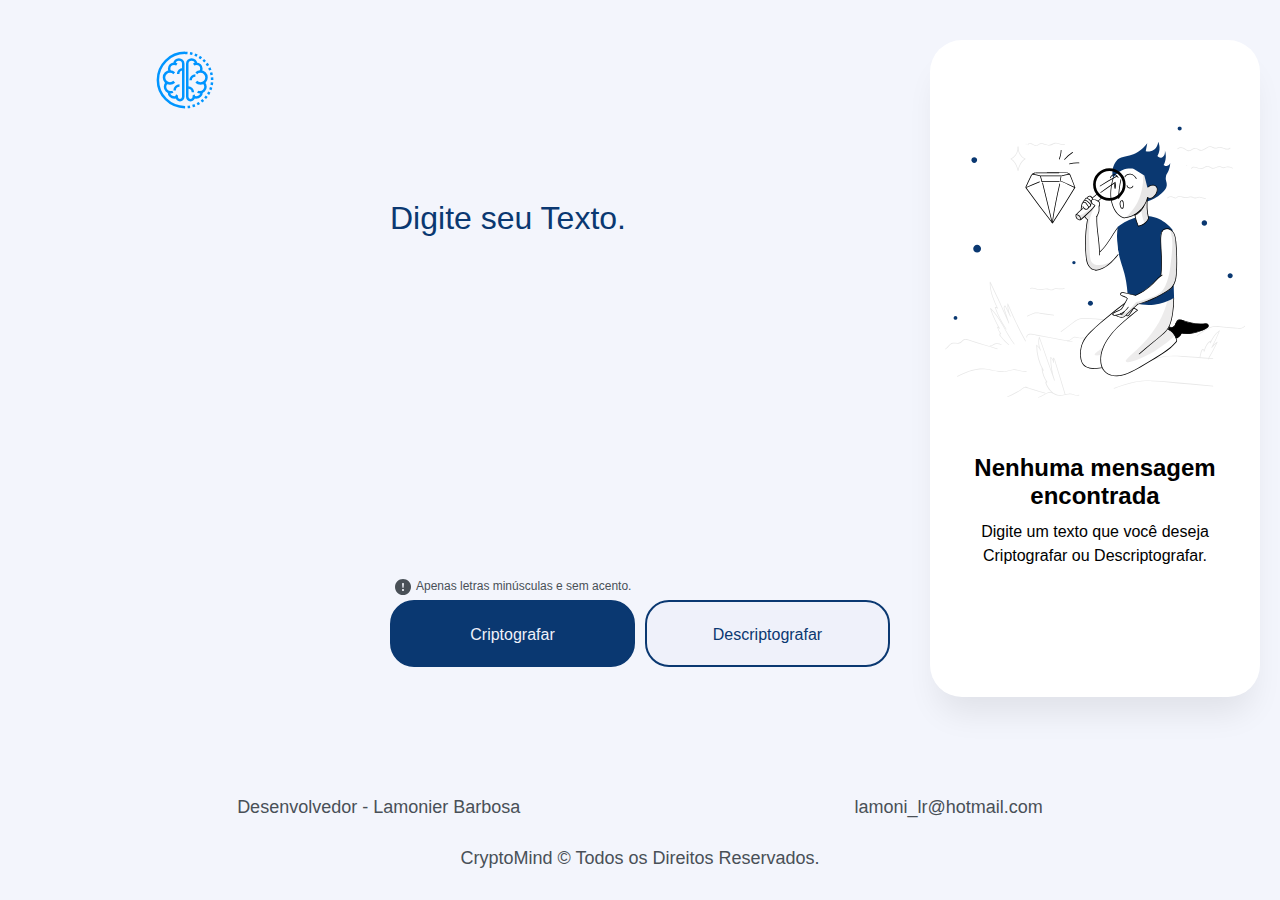
==== crypto.html @ 716a29f1 "iniciando projeto no git" ====
<!DOCTYPE html>
<html lang="en">

<head>
    <meta charset="UTF-8">
    <meta name="viewport" content="width=device-width, initial-scale=1.0">
    <title>CryptoMind</title>
    <link rel="stylesheet" href="./style/style.css">
    <link rel="shortcut icon" href="./assets/img/brain_icon.svg" type="image/x-icon">
</head>

<body class="body-crypto">
    <main class="main-crypto">
        <div class="main-crypto-bg">
            <div class="header-img">
                <a href="./index.html"><img src="./assets/img/brain_icon.svg" width="80" height="80"
                        alt="Icon logo"></a>
            </div>
            <div class="mensagem-bg">
                <form class="mensagem-form" action="">
                    <div class="mensagem-textarea">
                        <textarea id="mensagem" class="mensagem" rows="10" name="mensagem"
                            placeholder="Digite seu Texto."></textarea>
                    </div>
                    <p class="mensagem-aviso"><img src="./assets/img/Vector.svg" alt="">Apenas letras minúsculas e
                        sem
                        acento.</p>
                    <div class="botoes">
                        <button id="botao-criptografar" type="button"
                            class="form-botao-criptografar botao">Criptografar</button>
                        <button id="botao-descriptografar" type="button"
                            class="form-botao-descriptografar botao">Descriptografar</button>
                    </div>
                </form>
            </div>
            <section class="section-resposta">
                <div class="resposta-bg">
                    <div id="resposta-frente" class="resposta-frente">
                        <img src="./assets/img/boneco-com-lupa.svg" width="336" height="304"
                            alt="Menino sentado com uma lupa">
                        <h1>Nenhuma mensagem encontrada</h1>
                        <p>Digite um texto que você deseja Criptografar ou Descriptografar.</p>
                    </div>
                    <div class="resposta-verso">
                        <textarea id="resposta-verso" name="resposta"></textarea>
                    </div>
                    <div class="botao-copiar-bg">
                        <button onclick="copiar()" id="botao-copiar" class="botao-copiar botao">Copiar</button>
                    </div>
                </div>
            </section>
        </div>
    </main>


    <footer class="footer-crypto">
        <div class="footer-bg">
            <div class="footer-contato">
                <p>Desenvolvedor - Lamonier Barbosa</p>
                <a href="mailto:lamoni_r@hotmail.com">lamoni_lr@hotmail.com</a>
            </div>
            <div class="footer-copy">
                <p>CryptoMind © Todos os Direitos Reservados.</p>
            </div>
        </div>
    </footer>
    <script src="./js/app.js"></script>
</body>

</html>
---- style/style.css ----
@import "./global.css";
@import "./pagina-inicial.css";
@import "./crypto.css";
@import "./footer.css";
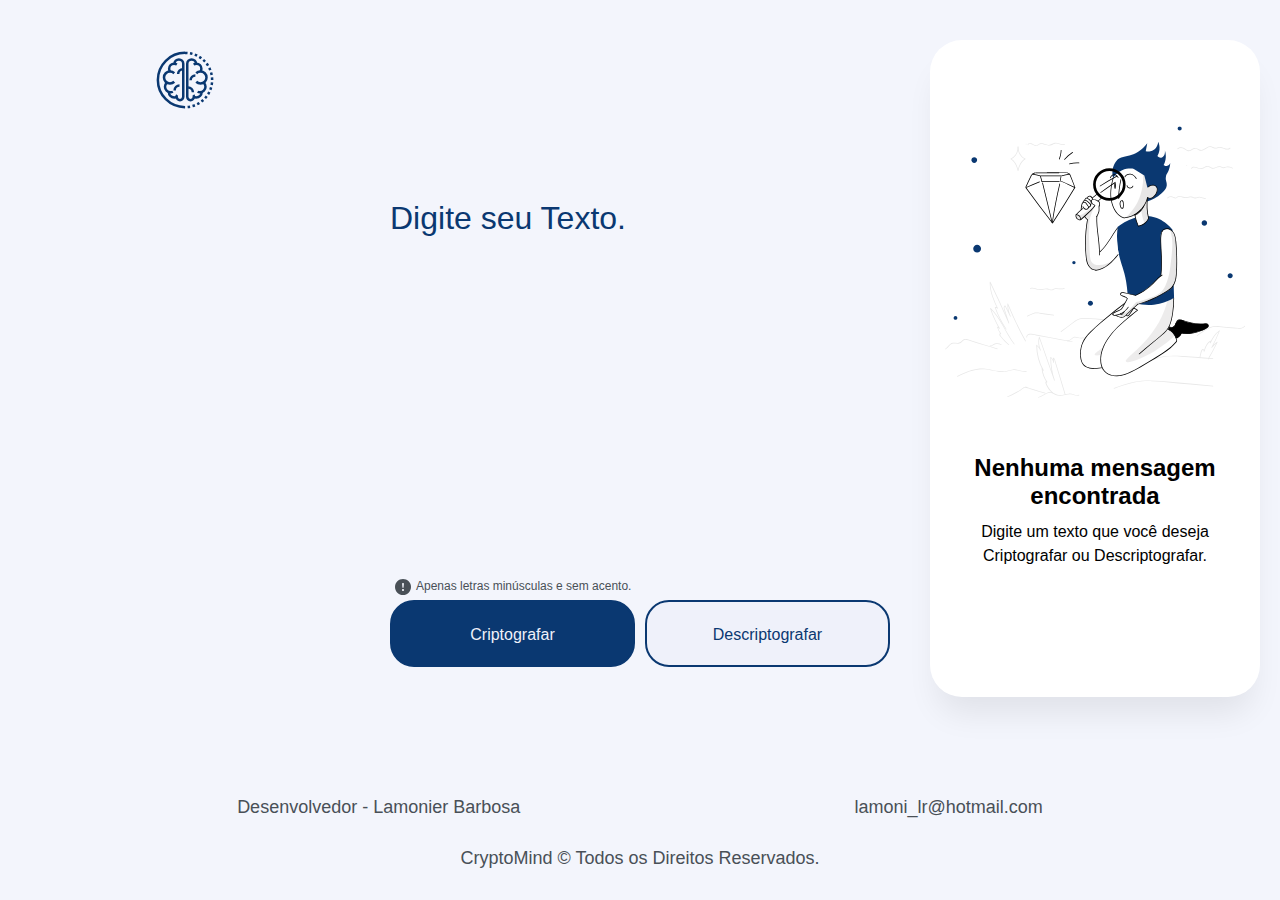
==== commit 7faf2a57: "Adicionando funcionalidade de copar ao botão, alterações de estilo e finalização do projeto" ====
--- a/crypto.html
+++ b/crypto.html
@@ -45,7 +45,8 @@
                         <textarea id="resposta-verso" name="resposta"></textarea>
                     </div>
                     <div class="botao-copiar-bg">
-                        <button onclick="copiar()" id="botao-copiar" class="botao-copiar botao">Copiar</button>
+                        <button onclick="copiar()" id="botao-copiar" type="button"
+                            class="botao-copiar botao">Copiar</button>
                     </div>
                 </div>
             </section>
